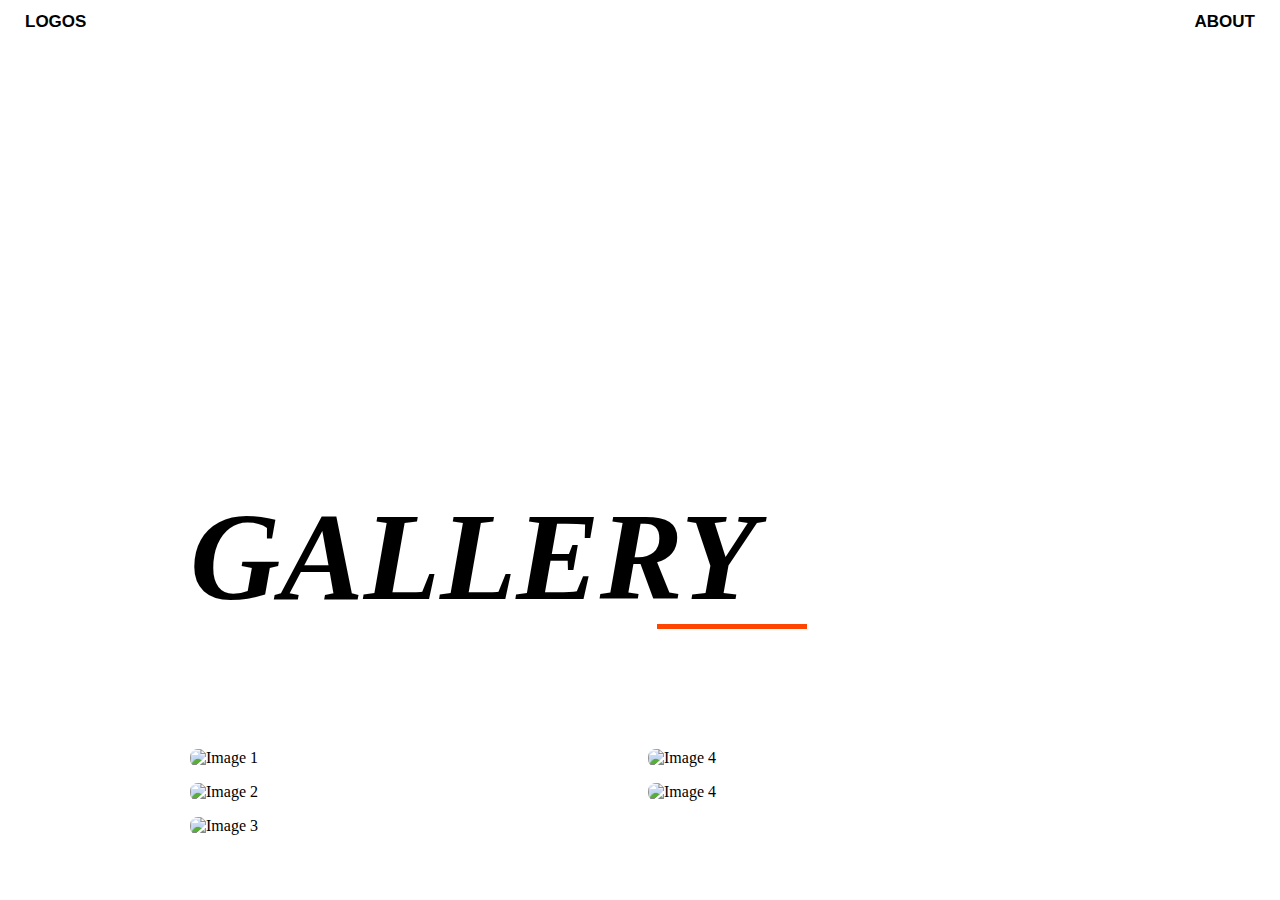
==== pages/gallery.html @ 08191e06 "Initial commit" ====
<!DOCTYPE html>
<html lang="en">

<head>
    <meta charset="UTF-8">
    <meta name="viewport" content="width=device-width, initial-scale=1.0">
    <title>Gallery</title>
    <link rel="stylesheet" href="../style.css">
</head>

<body>
    <div class="header">
        <div class="header--logo">
            <a href="./index.html">Logos</a>
        </div>
        <div class="header--menu">
            <a href="#about-section">About</a>
        </div>
    </div>

    <div class="landing--gallery">
        <h1>Gallery</h1>
    </div>

    <div class="masonry-container">
        <div class="masonry-item">
            <img src="https://booksofdesign.designstripe.com/assets/images/alphonse-mucha/home/AM-00B.jpg"
                alt="Image 1">
        </div>
        <div class="masonry-item">
            <img src="https://external-preview.redd.it/KmQ6-7a-AKqs-4_JdZ_UH-jKm0U-GaOTQrDBsbYoOqg.jpg?auto=webp&s=b2072f726e5490709b1b5d8dd3a22db889fce60f"
                alt="Image 2">
        </div>
        <div class="masonry-item">
            <img src="https://booksofdesign.designstripe.com/assets/images/alphonse-mucha/home/AM-00C.jpg"
                alt="Image 3">
        </div>
        <div class="masonry-item">
            <img src="https://booksofdesign.designstripe.com/assets/images/alphonse-mucha/home/AM-00C.jpg"
                alt="Image 4">
        </div>
        <div class="masonry-item">
            <img src="https://booksofdesign.designstripe.com/assets/images/alphonse-mucha/home/AM-00B.jpg"
                alt="Image 4">
        </div>
        <!-- Add more masonry items as needed with different image heights -->
    </div>
</body>

</html>
---- style.css ----
html, body, h1, h2, h3, h4, h5, h6, p, a {
    margin: 0;
    padding: 0;
    box-sizing: border-box;
}

.header {
    padding: 12px 25px;
    display: flex;
    flex-direction: row;
    align-items: center;
    justify-content: space-between;
}

.header a {
    text-decoration: none;
    font-size: 17px;
    text-transform: uppercase;
    font-family: sans-serif;
    font-weight: 700;
    color: black;
    transition: all 0.45s ease-in-out;
}

.landing {
    height: calc(100vh - 25px);
    display: flex;
    flex-direction: row;
    justify-content: space-around;
    align-items: center;
    position: relative;
}

.landing--container:before {
    content: "";
    left: -50px;
    top: -50px;
    height: 250px;
    width: 250px;
    position: absolute;
    border: 3px solid black;
}

.landing--container:after {
    content: "";
    right: 0;
    bottom: -50px;
    height: 250px;
    width: 250px;
    position: absolute;
    border: 3px solid black;
}

.landing--container {
    width: 768px;
    position: relative;
}

@media screen and (max-width: 1440px) {
    .landing--container {
        width: 500px;
    }

    .landing--container h1 {
        text-align: center;
    }

    .landing--container  h1 span {
        font-size: 45px;
    }
}

.landing--container h1 {
    font-size: 6vw;
    text-align: left;
    text-transform: uppercase;
}

.landing--container h2 {
    font-size: 25px;
    text-align: left;
    text-transform: uppercase;
}

/* About section */

.about {
    height: auto;
    min-height: 100vh;
    background-color: black;
    color: white;
    padding: 150px 0;
}

.about-wrapper {
    width: 768px;
    margin: 0 auto;
    text-align: center;
}

@media screen and (max-width: 900px) {
    .about-wrapper {
        width: 100%;
    }

    .about--genericDescription {
        padding: 25px;
    }
}

.about--genericQuestion {
    font-weight: 400;
    font-style: italic;
    font-size: 25px;
}

.about--genericTitle {
    font-size: 7vw;
    text-transform: uppercase;
    font-family: sans-serif;
}

.about--genericDescription {
    margin-top: 120px;
}

.about--genericDescription p {
    font-weight: 400;
    line-height: 1.1;
    font-size: 23px;
}

.about--genericDescription p span {
    font-style: italic;
    color: orangered;
}

.about--image {
    width: 250px;
    height: auto;
    margin: 0 auto;
    margin-top: 90px;
}

.about--image img {
    width: 100%;
}

/* Mini Gallery */

.minigallery {
    height: auto;
    min-height: 100vh;
    padding: 45px 80px;
    position: relative;
}

@media screen and (max-width: 900px) {
    .minigallery {
        padding: 12px;
    }
}

.minigallery--imageContainer,
.minigallery--imageContainer2 {
    display: flex;
    flex-direction: row;
    justify-content: space-between;
    align-items: center;
    gap: 15px;
}

.minigallery--imageContainer .imageContainer:first-child,
.minigallery--imageContainer2 .imageContainer:last-child {
    width: auto;
    height: 65vh;
}

.minigallery--imageContainer .imageContainer:last-child,
.minigallery--imageContainer2 .imageContainer:first-child {
    width: auto;
    height: 100vh
}



@media screen and (max-width: 900px) {
    .minigallery--imageContainer .imageContainer:last-child,
    .minigallery--imageContainer2 .imageContainer:first-child {
        width: 100%;
        height: auto
    }

    .minigallery--imageContainer .imageContainer:first-child,
    .minigallery--imageContainer2 .imageContainer:last-child {
        height: auto;
        width: 100%;
    }
}

@media screen and (max-width: 1190px) {
    .minigallery--imageContainer .imageContainer:last-child,
    .minigallery--imageContainer2 .imageContainer:first-child {
        height: 60vh
    }

    .minigallery--imageContainer .imageContainer:first-child,
    .minigallery--imageContainer2 .imageContainer:last-child {
        height: 60vh;
    }
}

.minigallery--imageContainer .imageContainer img,
.minigallery--imageContainer2 .imageContainer img {
    height: 100%
}

.minigallery--imageContainer .imageContainer p {
    font-style: italic;
    font-size: 18px;
    font-weight: 500;
    margin-top: 9px;
}

.minigallery--textContainer {
    padding-top: 150px;
    width: 768px;
    text-align: center;
    margin: 0 auto;
    min-height: 50vh;
}

@media screen and (max-width: 900px) {
    .minigallery--textContainer {
        width: 100%;
    }
}

.minigallery--textContainer h4 {
    font-size: 35px;
    font-weight: 700;
    margin-top: 9px;
    text-transform: uppercase;
    font-family: sans-serif;
}

.minigallery--genericUpperTitle {
    font-style: italic;
    font-size: 19px;
    font-weight: 500;
    margin-top: 9px;
}

.minigallery--genericDescription {
    margin-top: 85px;
    font-style: italic;
    font-weight: 500;
    font-size: 35px;
}

.viewAllGallery {
    position: sticky;
    bottom: 25px;
    left: 0;
    right: 0;
    margin: auto;
    background-color: black;
    padding: 10px 35px;
    color: white;
    border-radius: 50px;
    text-decoration: none;
    font-style: italic;
}

/* Gallery page */

.landing--gallery {
    width: 900px;
    height: 65vh;
    position: relative;
    margin: 0 auto;
    margin-bottom:120px;
}

@media screen and (max-width: 900px) {
    .landing--gallery {
        width: 100%;
    }
}

.landing--gallery h1 {
    text-align: left;
    font-size: 125px;
    position: absolute;
    bottom: 0;
    left: 0;
    font-style: italic;
    text-transform: uppercase;
}

.landing--gallery h1:after {
    content: "";
    position: absolute;
    bottom: 0;
    right: -50px;
    width: 150px;
    height: 5px;
    background-color: orangered;
}

.masonry-container {
    width: 900px;
    column-count: 2;
    column-gap: 16px;
    margin: 16px;
    margin: 0 auto;
  }

.masonry-item {
    display: inline-block;
    width: 100%;
    box-sizing: border-box;
    margin-bottom: 16px;
}

.masonry-item img {
    width: 100%;
    display: block;
    border-radius: 8px;
    overflow: hidden;
}

@media screen and (max-width: 900px) {
    .minigallery--imageContainer,
    .minigallery--imageContainer2 {
        flex-direction: row;
    }

    .minigallery--imageContainer .imageContainer,
    .minigallery--imageContainer2 .imageContainer {
        width: 50%;
        height: auto;
    }

    .minigallery--imageContainer .imageContainer img,
    .minigallery--imageContainer2 .imageContainer img {
        max-width: 100%;
        height: auto;
    }
}

@media screen and (max-width: 500px) {
    .minigallery--imageContainer,
    .minigallery--imageContainer2 {
        flex-direction: column;
    } 

    .minigallery--imageContainer .imageContainer,
    .minigallery--imageContainer2 .imageContainer {
        width: 100%;
        height: auto!important;
    }

    .minigallery--imageContainer .imageContainer img,
    .minigallery--imageContainer2 .imageContainer img {
        width: 100%; 
    }
}
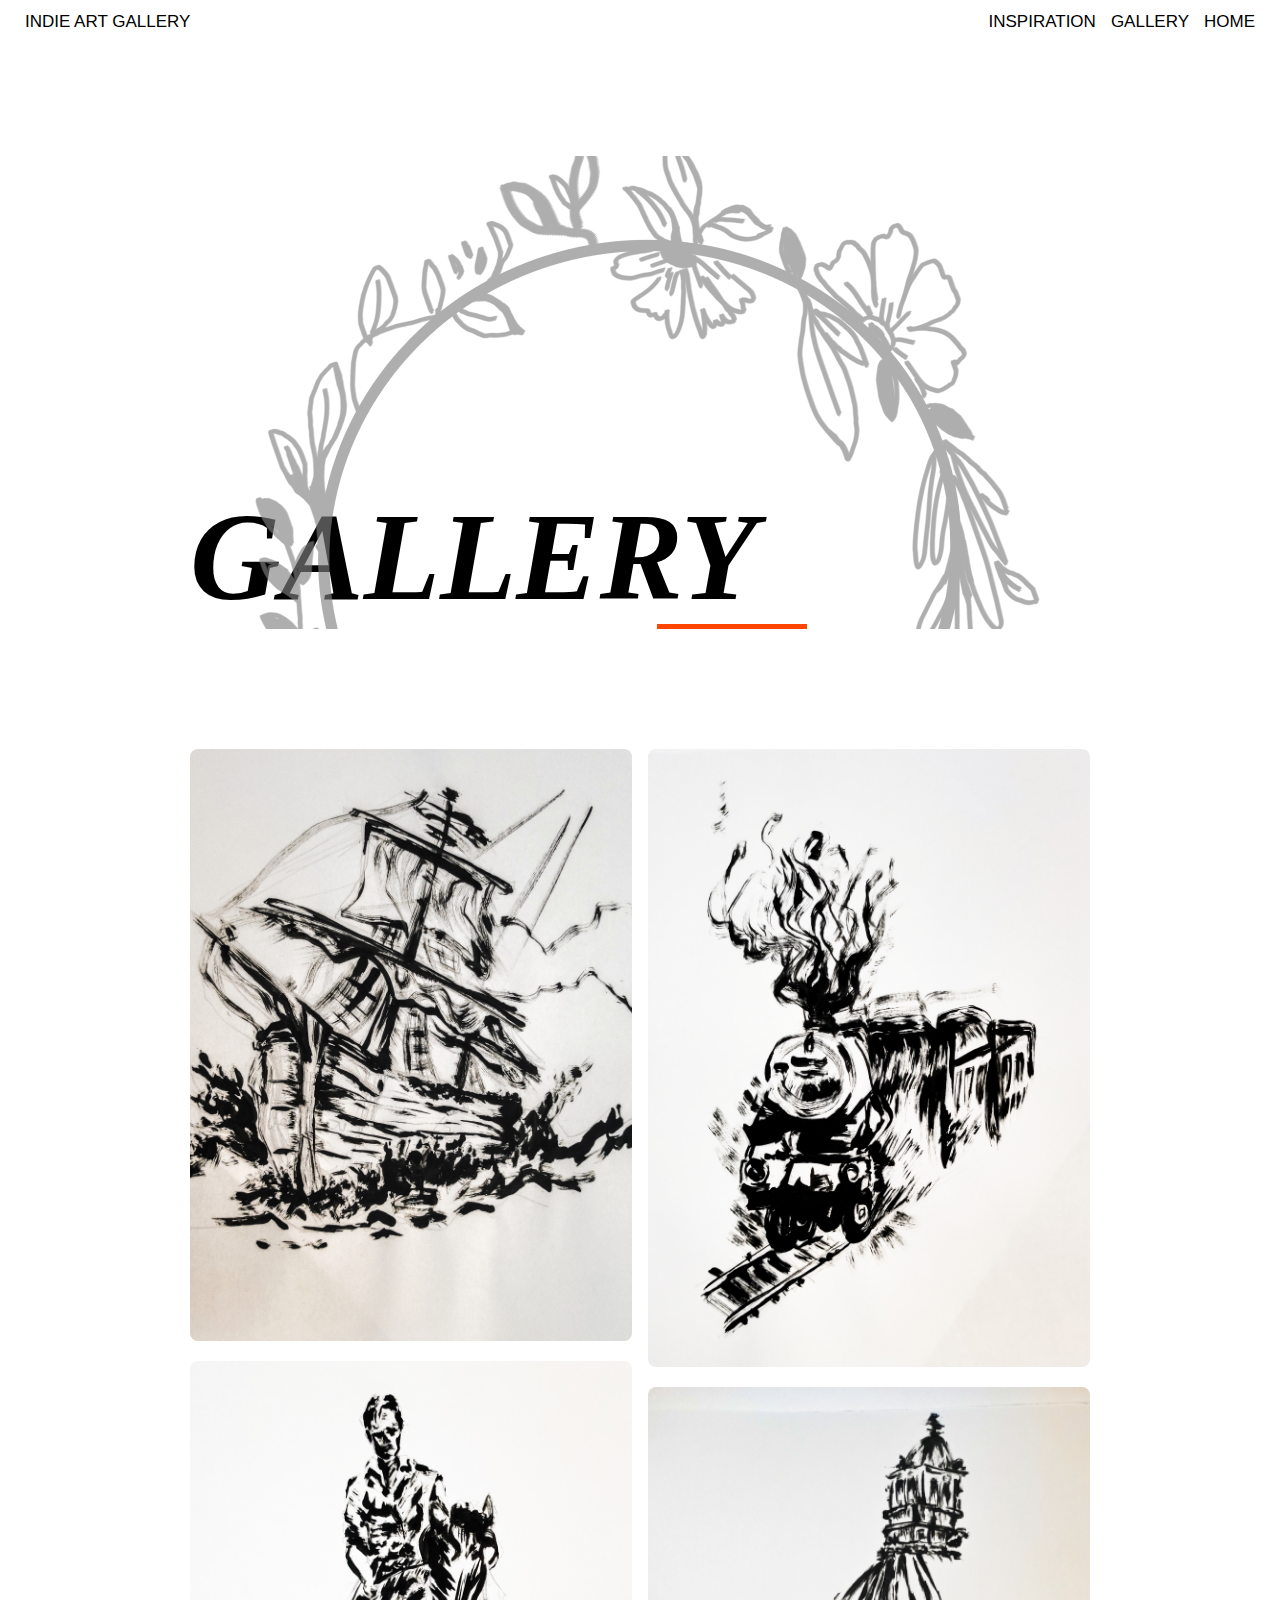
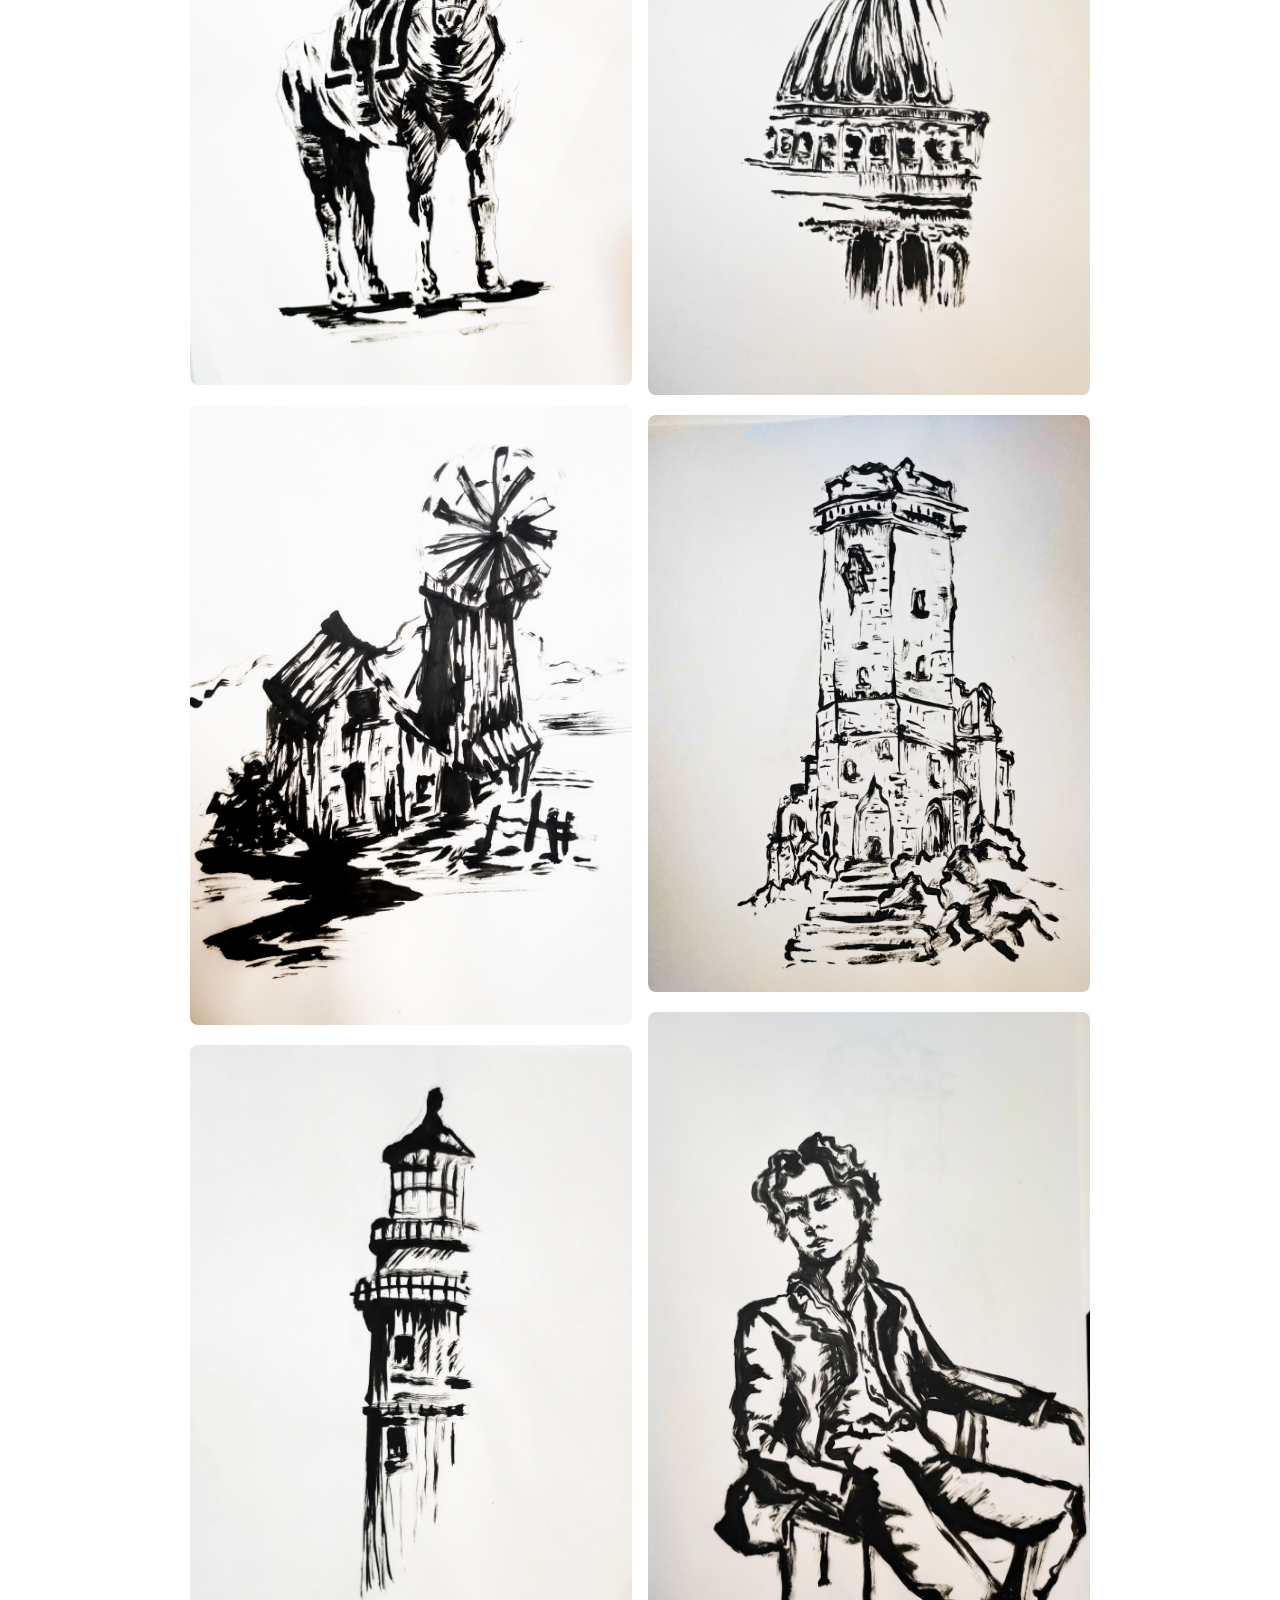
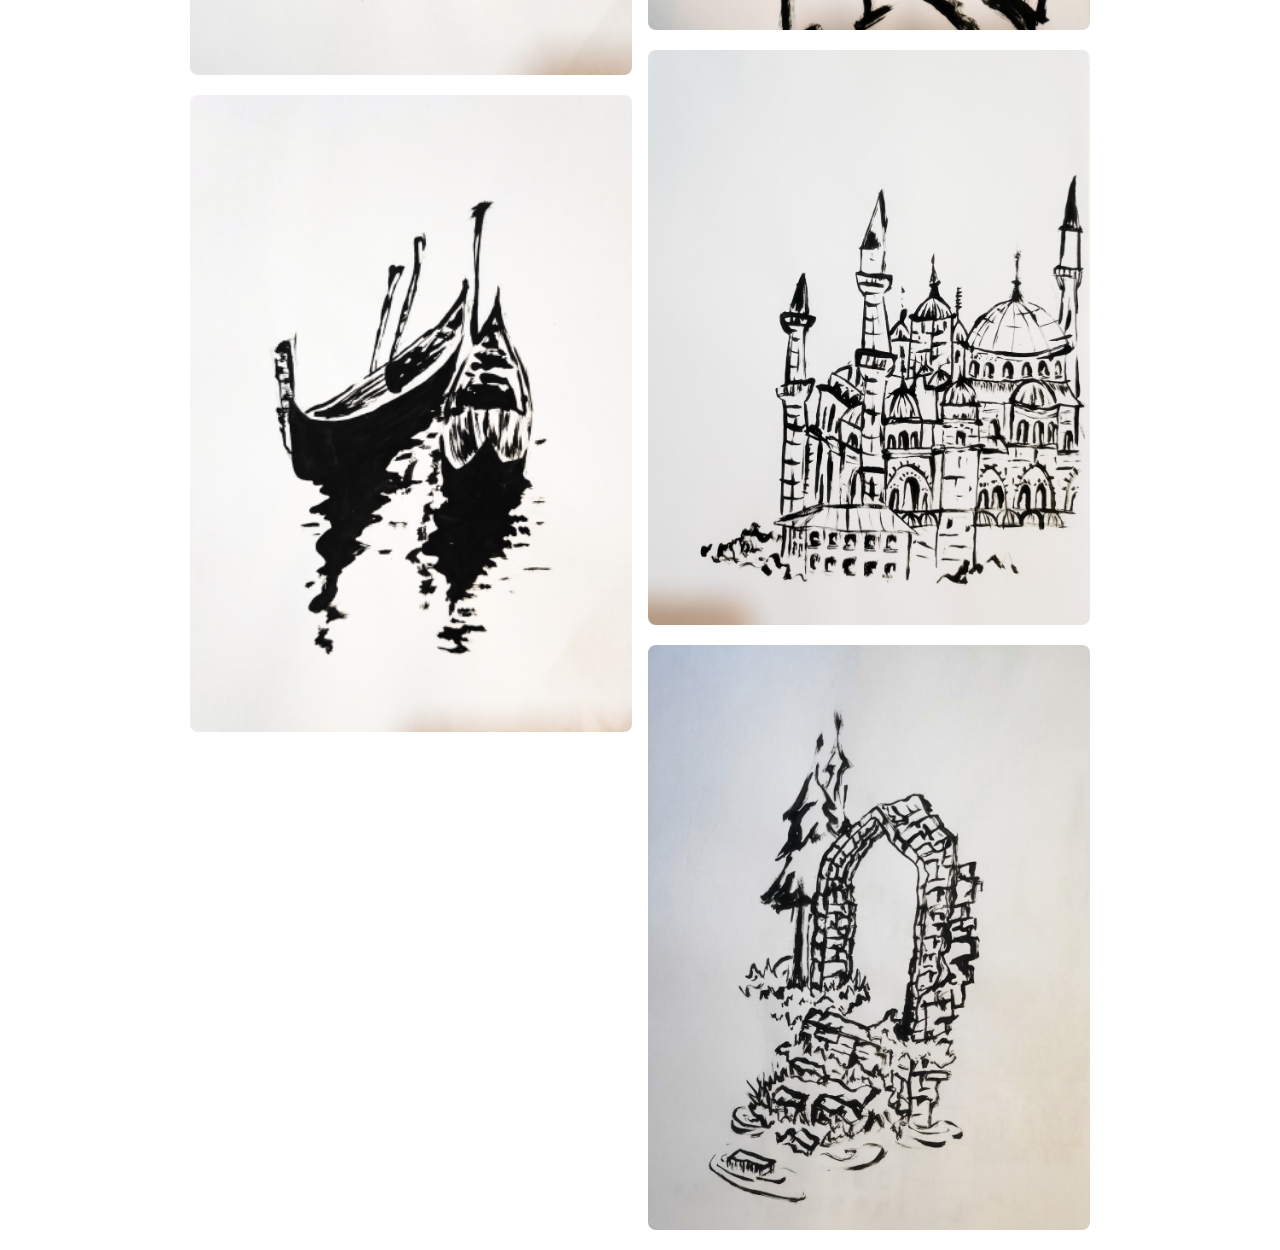
==== commit 46dd95f7: "added updates" ====
--- a/pages/gallery.html
+++ b/pages/gallery.html
@@ -6,42 +6,62 @@
     <meta name="viewport" content="width=device-width, initial-scale=1.0">
     <title>Gallery</title>
     <link rel="stylesheet" href="../style.css">
+    <link rel="preconnect" href="https://fonts.googleapis.com">
+    <link rel="preconnect" href="https://fonts.gstatic.com" crossorigin>
+    <link href="https://fonts.googleapis.com/css2?family=Allura&family=Roboto:wght@100;300&display=swap"
+        rel="stylesheet">
 </head>
 
 <body>
     <div class="header">
         <div class="header--logo">
-            <a href="./index.html">Logos</a>
+            <a href="./index.html">Indie art gallery</a>
         </div>
         <div class="header--menu">
-            <a href="#about-section">About</a>
+            <a href="./inspiration.html">Inspiration</a>
+            <a href="./gallery.html">Gallery</a>
+            <a href="../index.html">Home</a>
         </div>
     </div>
 
     <div class="landing--gallery">
         <h1>Gallery</h1>
+        <img src="../images/banner.png" />
     </div>
 
     <div class="masonry-container">
         <div class="masonry-item">
-            <img src="https://booksofdesign.designstripe.com/assets/images/alphonse-mucha/home/AM-00B.jpg"
-                alt="Image 1">
+            <img src="../images/projects/op-01.png" alt="Image 1">
         </div>
         <div class="masonry-item">
-            <img src="https://external-preview.redd.it/KmQ6-7a-AKqs-4_JdZ_UH-jKm0U-GaOTQrDBsbYoOqg.jpg?auto=webp&s=b2072f726e5490709b1b5d8dd3a22db889fce60f"
-                alt="Image 2">
+            <img src="../images/projects/op-02.png" alt="Image 2">
         </div>
         <div class="masonry-item">
-            <img src="https://booksofdesign.designstripe.com/assets/images/alphonse-mucha/home/AM-00C.jpg"
-                alt="Image 3">
+            <img src="../images/projects/op-03.png" alt="Image 3">
         </div>
         <div class="masonry-item">
-            <img src="https://booksofdesign.designstripe.com/assets/images/alphonse-mucha/home/AM-00C.jpg"
-                alt="Image 4">
+            <img src="../images/projects/op-04.png" alt="Image 4">
         </div>
         <div class="masonry-item">
-            <img src="https://booksofdesign.designstripe.com/assets/images/alphonse-mucha/home/AM-00B.jpg"
-                alt="Image 4">
+            <img src="../images/projects/op-06.png" alt="Image 5">
+        </div>
+        <div class="masonry-item">
+            <img src="../images/projects/op-12.png" alt="Image 6">
+        </div>
+        <div class="masonry-item">
+            <img src="../images/projects/op-13.png" alt="Image 7">
+        </div>
+        <div class="masonry-item">
+            <img src="../images/projects/op-14.png" alt="Image 8">
+        </div>
+        <div class="masonry-item">
+            <img src="../images/projects/op-15.png" alt="Image 9">
+        </div>
+        <div class="masonry-item">
+            <img src="../images/projects/op-16.png" alt="Image 10">
+        </div>
+        <div class="masonry-item">
+            <img src="../images/projects/op-17.png" alt="Image 11">
         </div>
         <!-- Add more masonry items as needed with different image heights -->
     </div>
--- a/style.css
+++ b/style.css
@@ -4,12 +4,29 @@
     box-sizing: border-box;
 }
 
+p {
+    font-family: 'Roboto', sans-serif;
+    font-weight: 300;
+}
+
 .header {
     padding: 12px 25px;
     display: flex;
     flex-direction: row;
     align-items: center;
     justify-content: space-between;
+}
+
+.header--logo a {
+    font-family: 'Allura', cursive;
+}
+
+.header--menu {
+    display: flex;
+    flex-direction: row;
+    align-items: center;
+    justify-content: space-between;
+    gap: 15px;
 }
 
 .header a {
@@ -17,7 +34,7 @@
     font-size: 17px;
     text-transform: uppercase;
     font-family: sans-serif;
-    font-weight: 700;
+    font-weight: 300;
     color: black;
     transition: all 0.45s ease-in-out;
 }
@@ -31,29 +48,44 @@
     position: relative;
 }
 
-.landing--container:before {
-    content: "";
-    left: -50px;
-    top: -50px;
-    height: 250px;
-    width: 250px;
-    position: absolute;
-    border: 3px solid black;
-}
-
-.landing--container:after {
-    content: "";
-    right: 0;
-    bottom: -50px;
-    height: 250px;
-    width: 250px;
-    position: absolute;
-    border: 3px solid black;
-}
-
 .landing--container {
     width: 768px;
     position: relative;
+}
+
+.landing--container img {
+    width: 1100px;
+    height: auto;
+    position: absolute;
+    top: 50%;
+    left: 50%;
+    transform: translate(-50%, -50%);
+}
+
+@media screen and (max-width: 768px) {
+    .landing--container img {
+        width: 65%;
+        filter: invert(70%);
+    }
+
+    .landing-inspiration img {
+        filter: invert(50%);
+    }
+
+    .main-inspiration--primary,
+    .main-inspiration--secondary {
+        flex-direction: column !important;
+    }
+
+    .primary-right img:last-child {
+        position: relative !important;
+        left: 0 !important;
+        bottom: 0 !important;
+    }
+
+    .secondary-left img:last-child {
+     display: none;
+    }
 }
 
 @media screen and (max-width: 1440px) {
@@ -72,21 +104,22 @@
 
 .landing--container h1 {
     font-size: 6vw;
-    text-align: left;
+    text-align: center;
     text-transform: uppercase;
 }
 
 .landing--container h2 {
     font-size: 25px;
-    text-align: left;
+    text-align: center;
     text-transform: uppercase;
+    margin-top: 50px;
 }
 
 /* About section */
 
 .about {
     height: auto;
-    min-height: 100vh;
+    min-height: 75vh;
     background-color: black;
     color: white;
     padding: 150px 0;
@@ -228,6 +261,7 @@
     text-align: center;
     margin: 0 auto;
     min-height: 50vh;
+    margin-bottom: 50px;
 }
 
 @media screen and (max-width: 900px) {
@@ -280,6 +314,15 @@
     position: relative;
     margin: 0 auto;
     margin-bottom:120px;
+    overflow: hidden;
+}
+
+.landing--gallery img {
+    position: absolute;
+    bottom: -65%;;
+    left: 50%;
+    transform: translateX(-50%);
+    filter: invert(50%);
 }
 
 @media screen and (max-width: 900px) {
@@ -367,3 +410,152 @@
     }
 }
 
+.inspiration-body {
+    background-color: #000000;
+}
+
+.landing-inspiration img {
+    filter: invert(100%);
+    animation: animationInspiration 3.5s ease-in-out forwards;
+    animation-delay: 2s;
+}
+
+@keyframes animationInspiration {
+    from {
+        filter: invert(100%);
+    }
+    to {
+        filter: invert(0%);
+    }
+}
+
+.landing-inspiration h1,
+.landing-inspiration h2 {
+    color: #ffffff;
+}
+
+.landing-inspiration h1 {
+    animation: animateInspirationTitle 1.5s ease-in-out forwards;
+    animation-delay: 2.5s;
+}
+
+@keyframes animateInspirationTitle {
+    from {
+        font-size: 6vw;
+    }
+    to {
+        font-size: 4.1vw;
+    }
+}
+
+.header-inspiration {
+    a {
+        color: #ffffff;
+        font-weight: 400;
+    }
+}
+
+.main-inspiration {
+    background-color: #ffffff;
+    width: 92%;
+    margin: 0 auto;
+    padding-bottom: 150px;
+}
+
+.main-inspiration--primary {
+    display: flex;
+    flex-direction: row;
+    justify-content: space-between;
+    gap: 50px;
+    padding: 50px 15px;
+    background-color: #f7f7f7;
+    position: relative;
+}
+
+.main-inspiration--primary a {
+    position: absolute;
+    bottom: 15px;
+    left: 15px;
+    text-decoration: none;
+    display: flex;
+    flex-direction: row;
+    gap: 5px;
+    align-items: center;
+    font-weight: 700;
+    cursor: pointer;
+    color: #000000;
+    font-size: 19px;
+    letter-spacing: 0.5px;
+}
+
+.main-inspiration--primary a img {
+    width: 50px;
+    height: auto;
+}
+
+.main-inspiration--primary a:hover {
+    text-decoration: underline;
+}
+
+.primary-left img {
+    width: 250px;
+    height: auto;
+}
+
+.primary-left h2 {
+    font-size: 42px;
+    margin-top: 25px;
+}
+
+.primary-left p {
+    margin-top: 7px;
+    max-width: 350px;
+}
+
+.primary-right {
+    position: relative;
+    width: 45%;
+}
+
+.primary-right img:last-child {
+    position: absolute;
+    bottom: -150px;
+    left: 250px;
+}
+
+.main-inspiration--secondary {
+    display: flex;
+    flex-direction: row-reverse;
+    justify-content: space-between;
+    gap: 50px;
+    padding: 50px 15px;
+    position: relative;
+    margin-top: 250px;
+}
+
+.secondary-left {
+    display: grid;
+    grid-template-columns: 1fr 1fr;
+}
+
+.secondary-left img:last-child {
+    margin-top: -120px;
+}
+
+.secondary-right {
+    text-align: right;
+}
+
+
+.secondary-right img {
+    margin-bottom: 15px;
+}
+
+.secondary-right p {
+    max-width: 350px;
+}
+
+.masonry-item p {
+    margin-top: 7px;
+    font-weight: 300;
+}